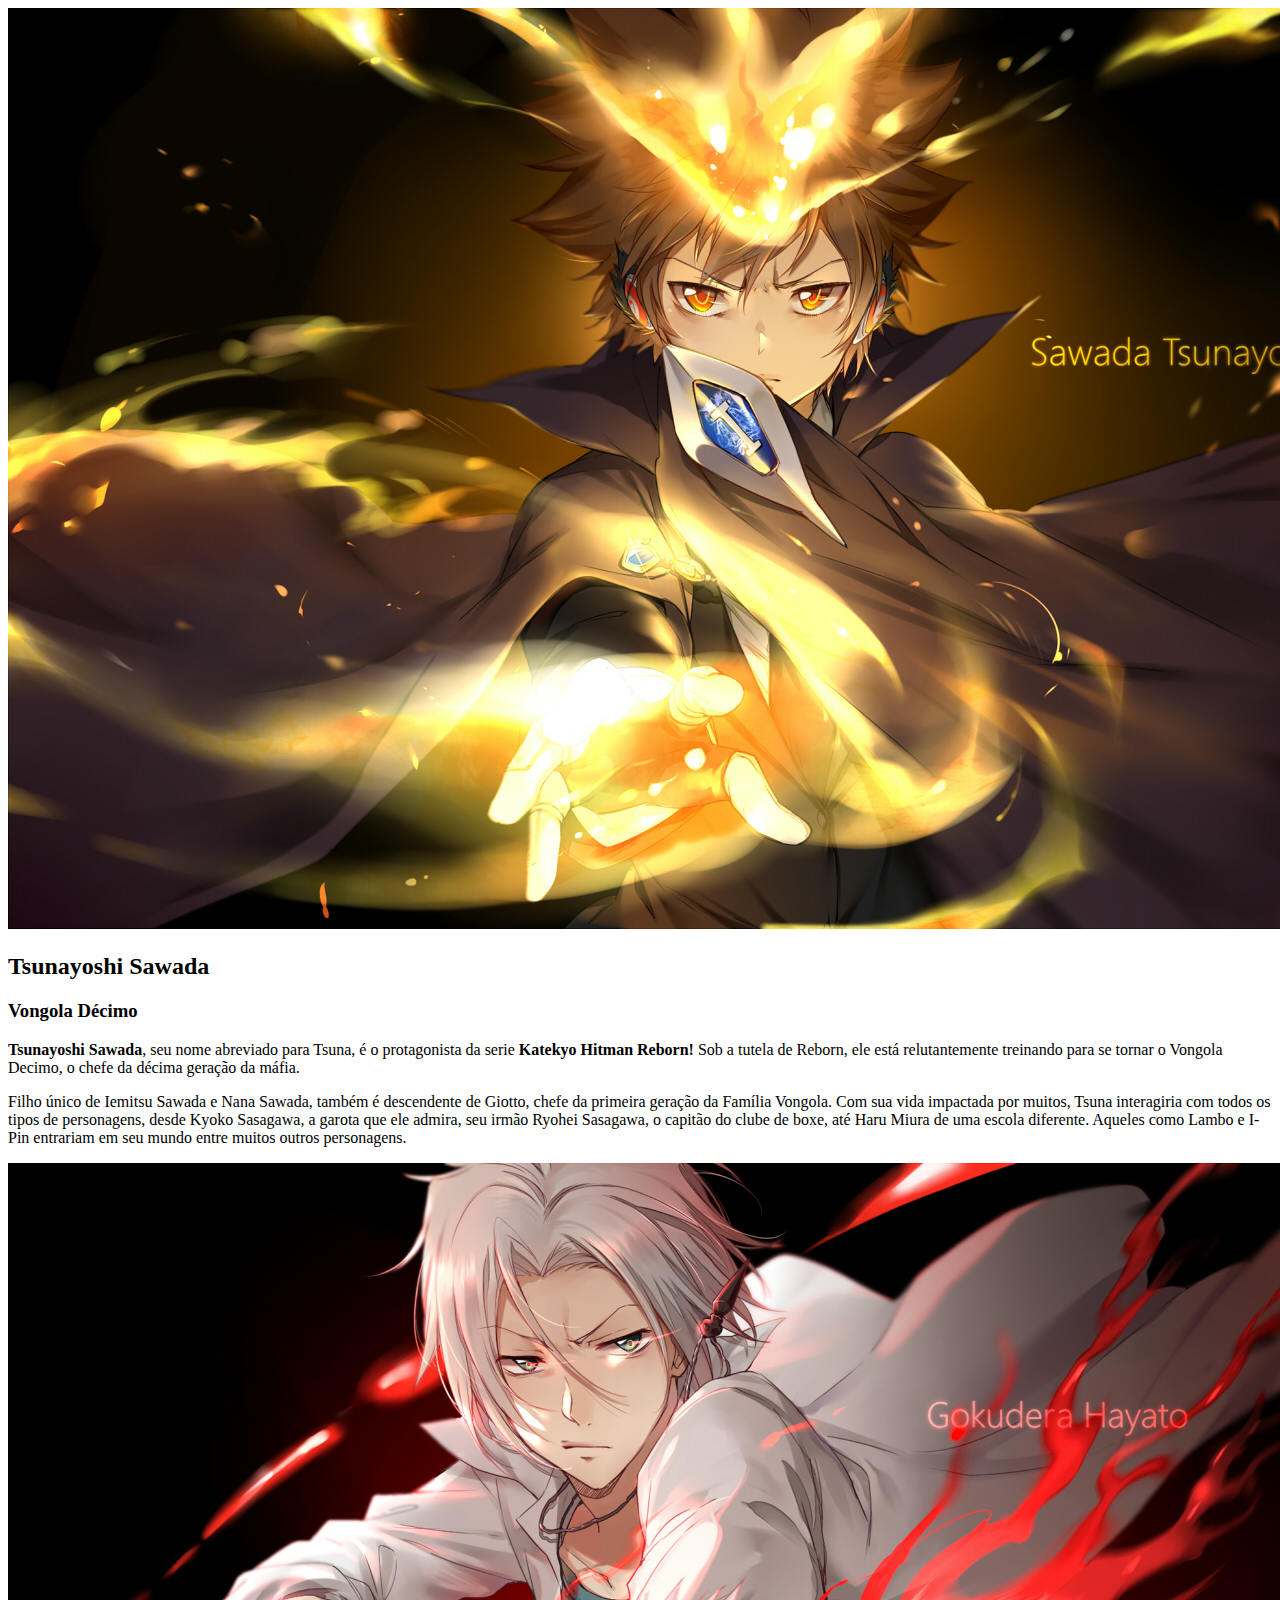
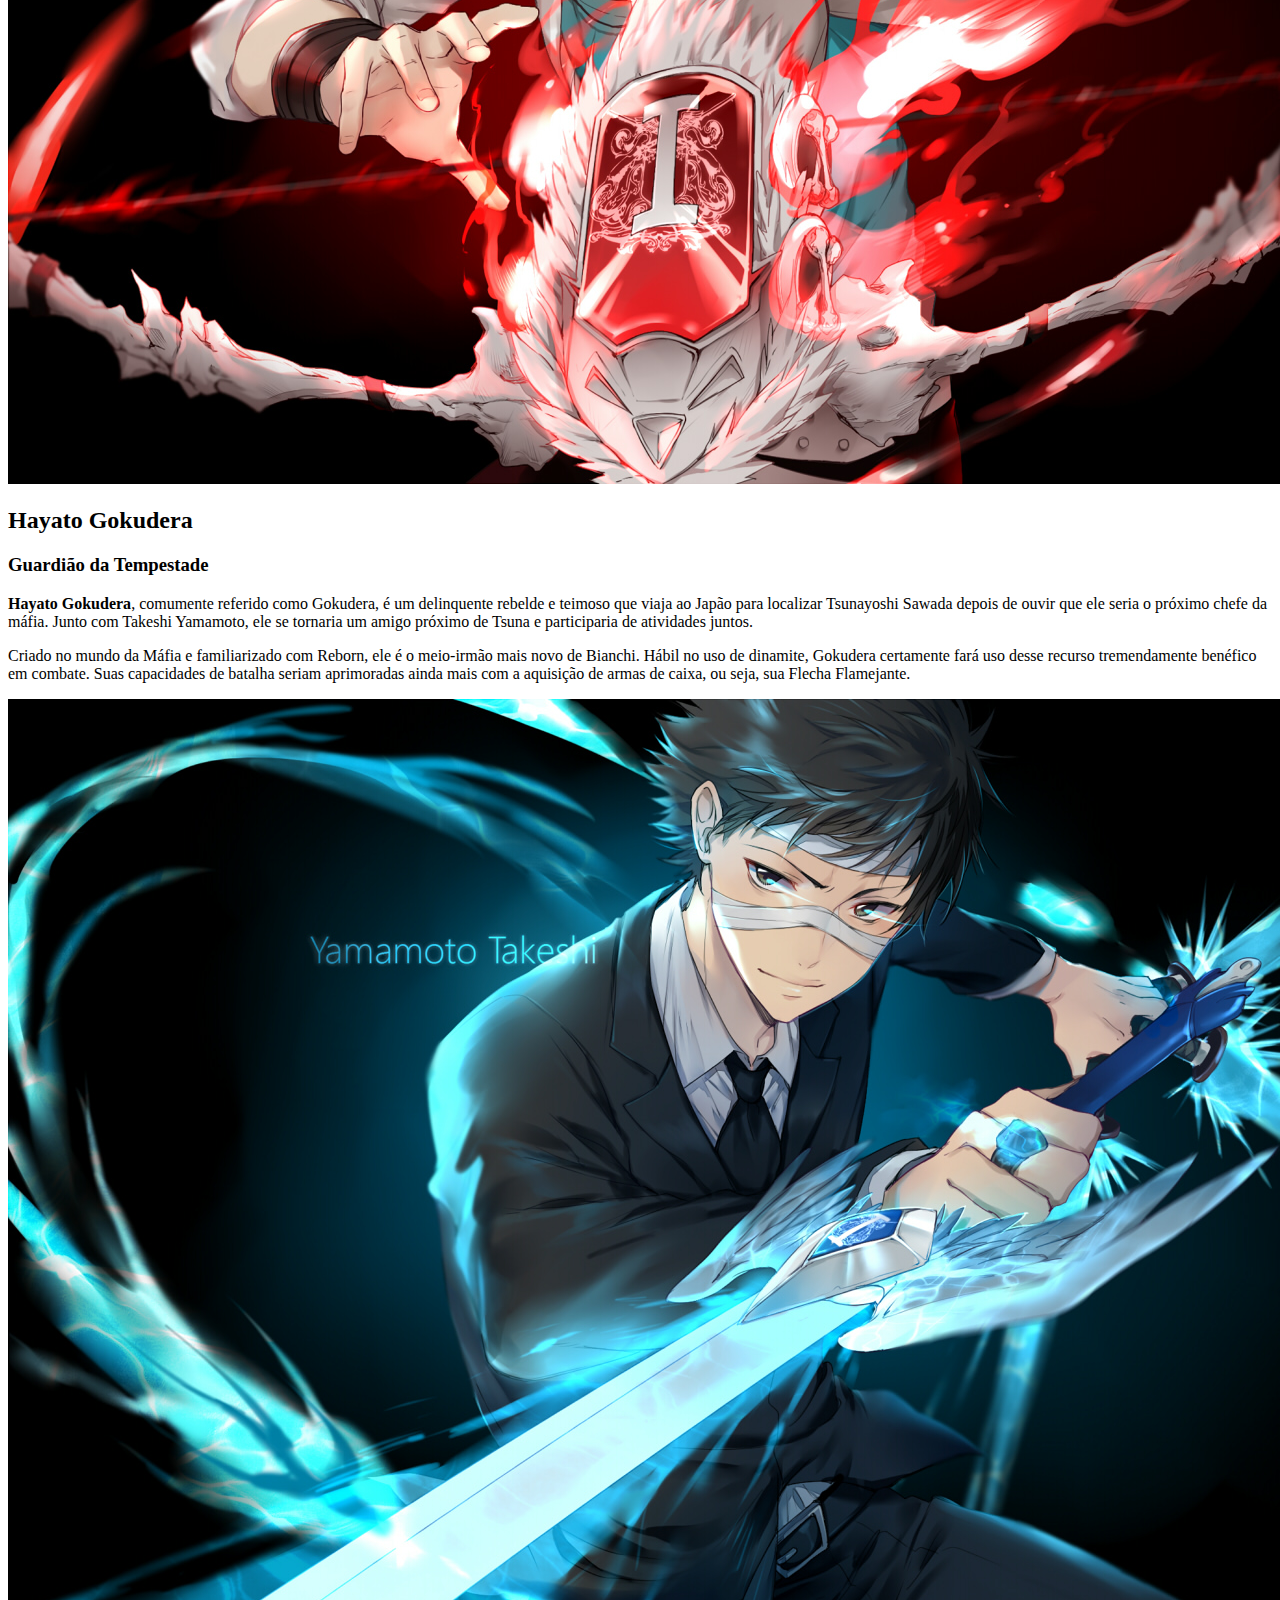
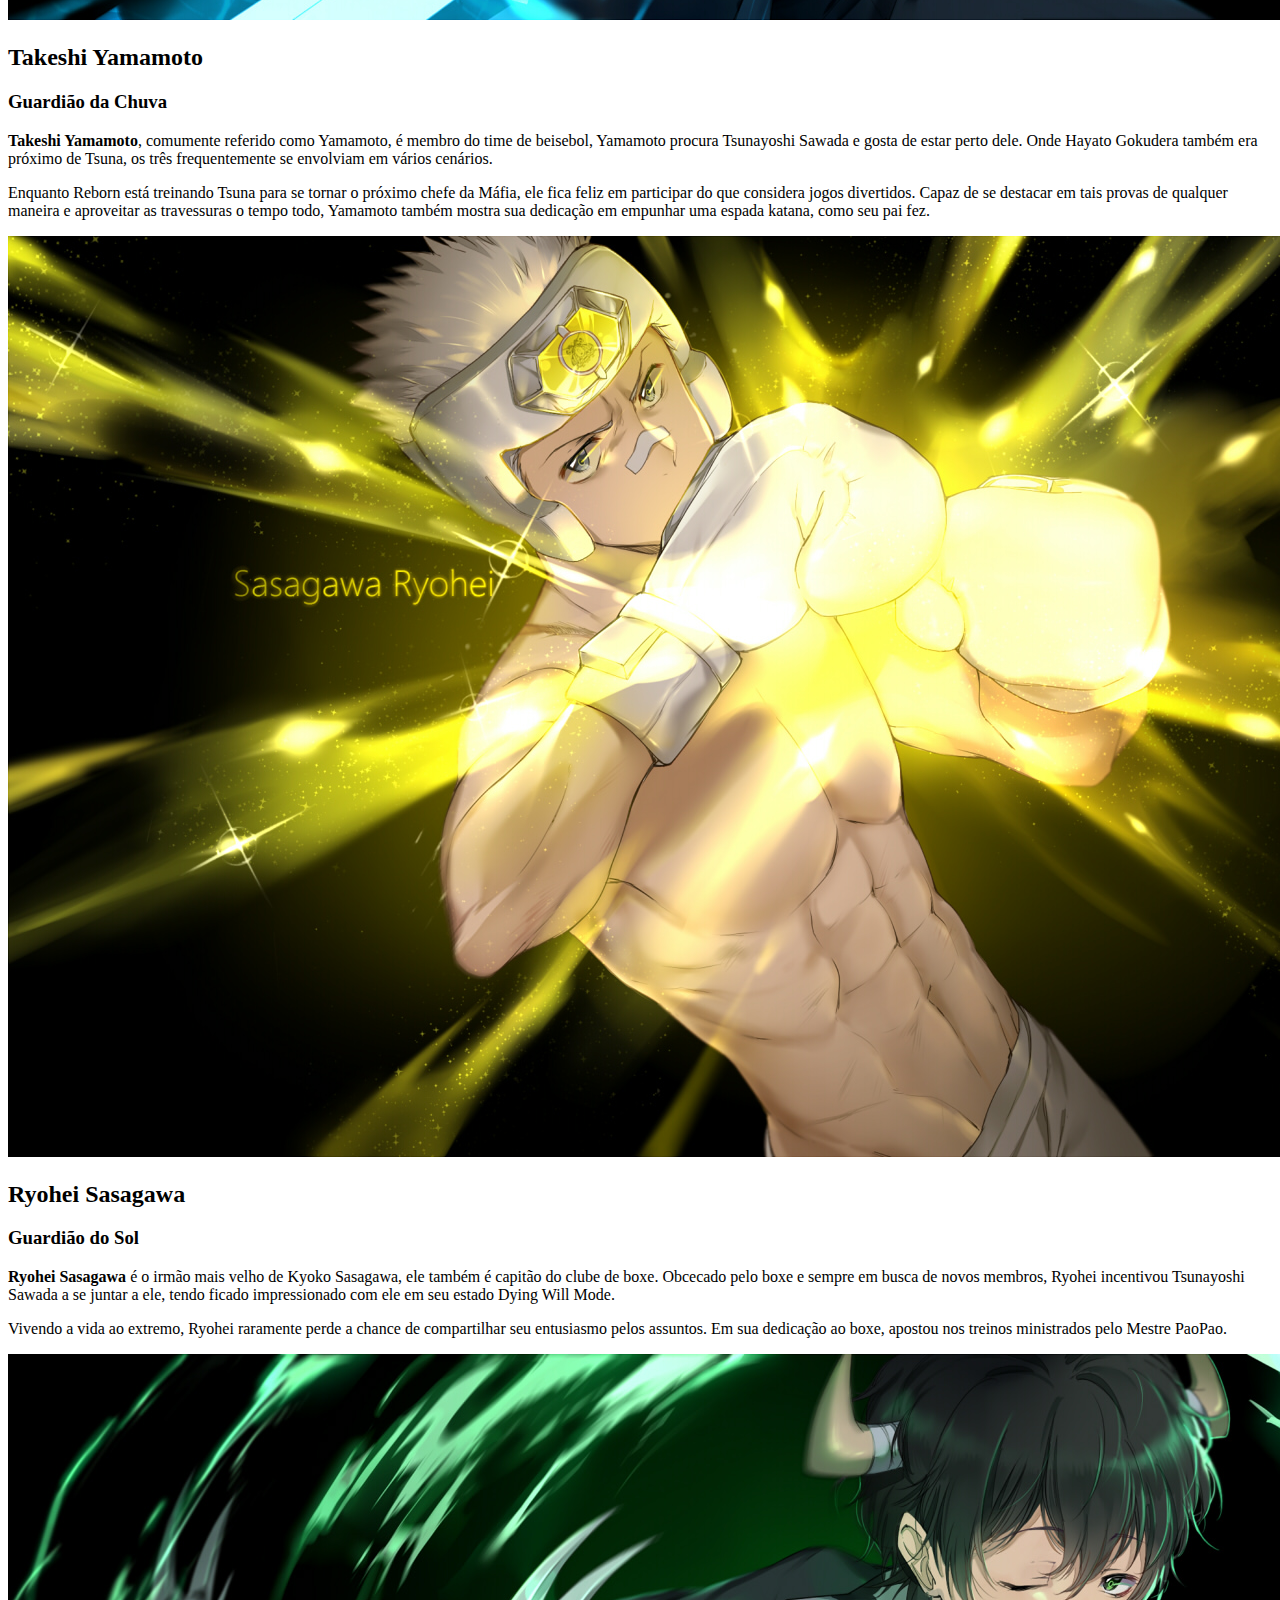
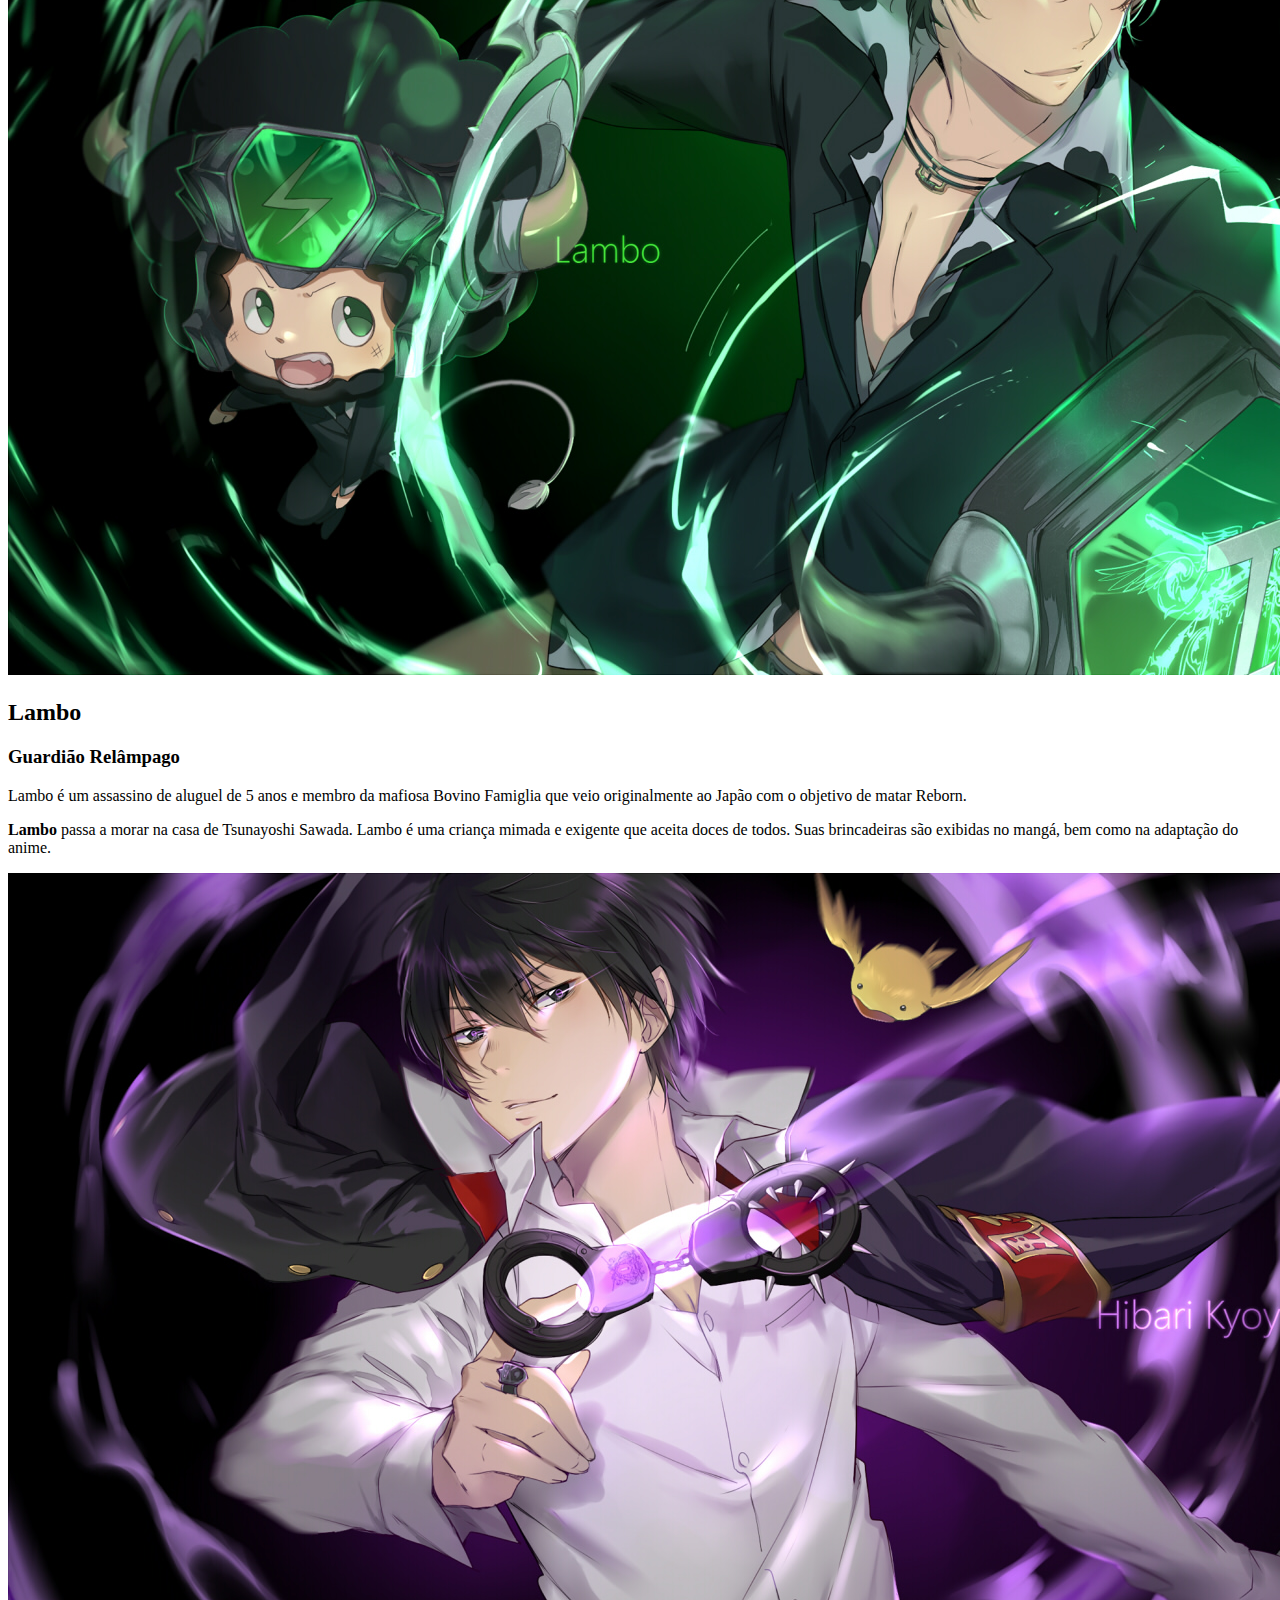
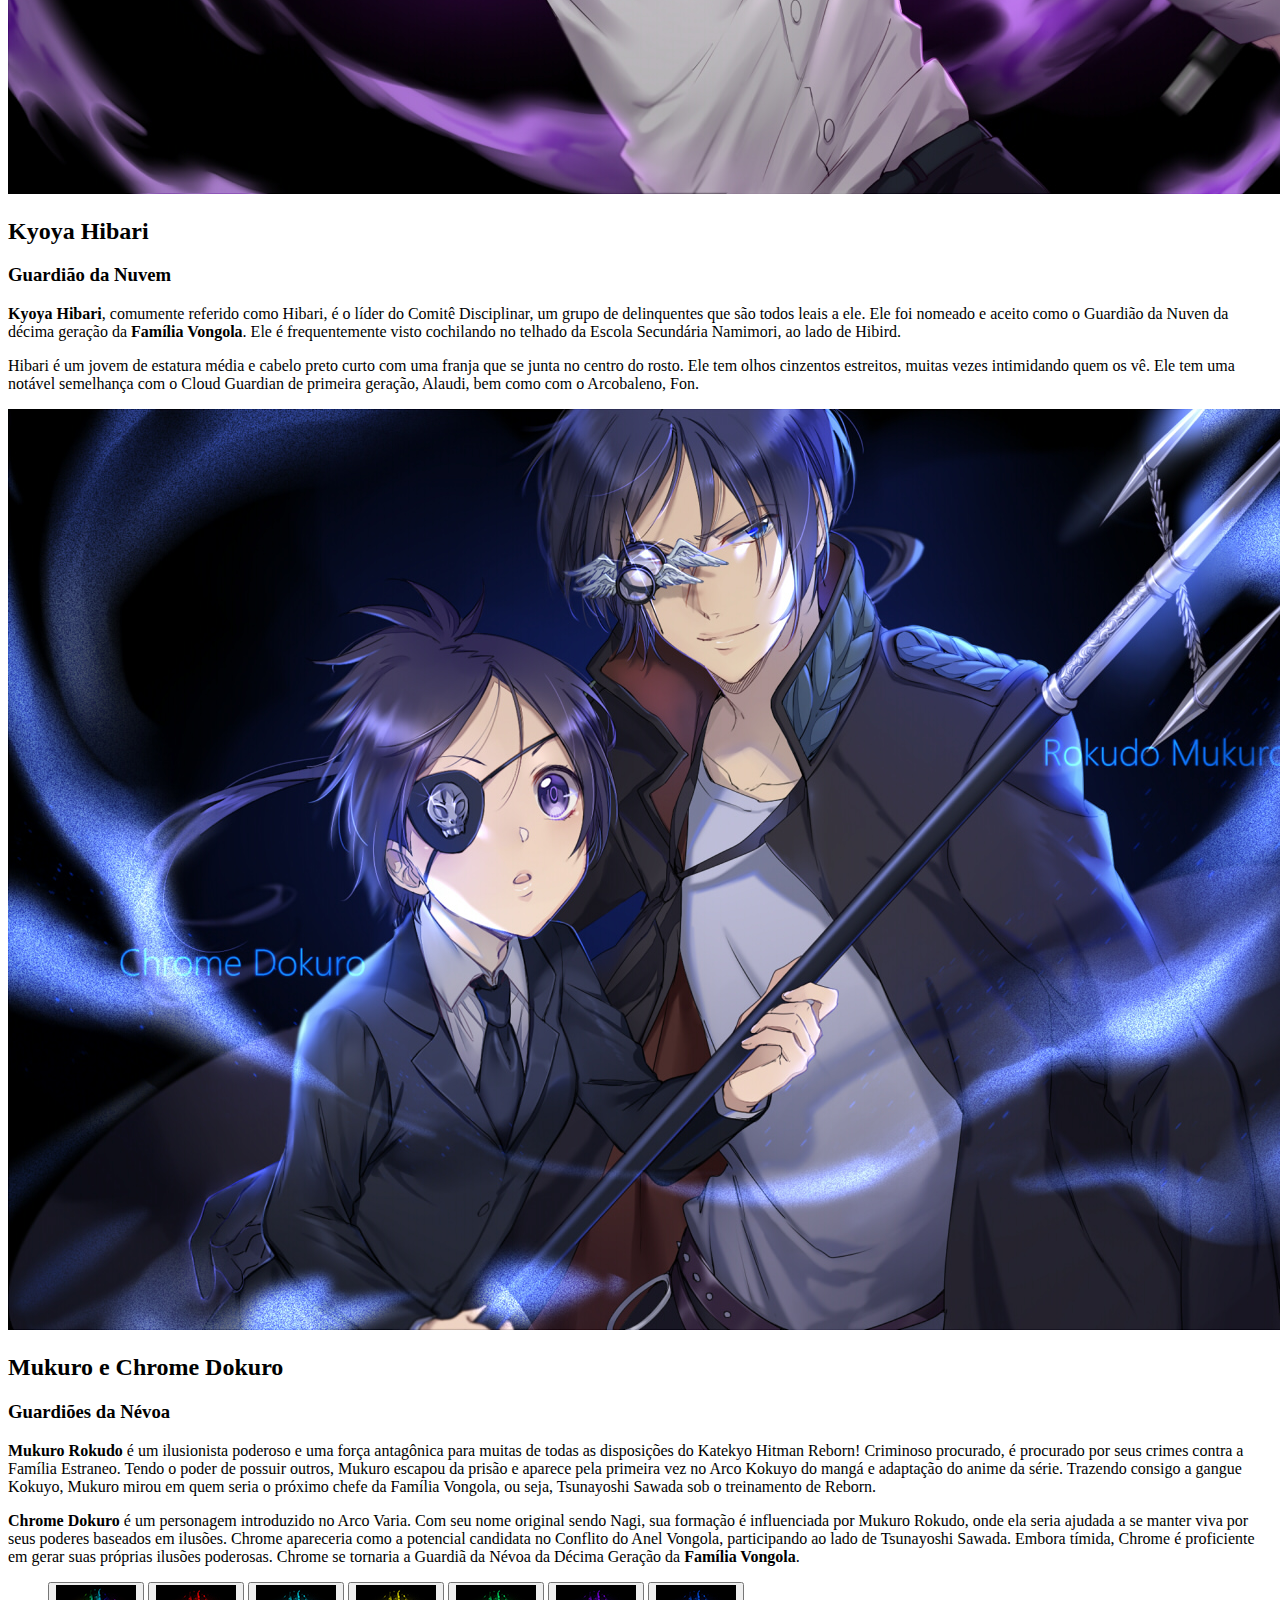
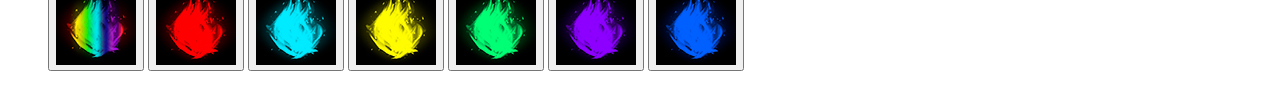
==== Vongola-Famiglia/index.html @ 7dabbf09 "atualizado" ====
<!DOCTYPE html>
<html lang="pt-br">
<head>
    <meta charset="UTF-8">
    <meta name="viewport" content="width=device-width, initial-scale=1.0">
    <title>Vangola Famiglia</title>
</head>
<body>
    <main class="personagens">
        <div>
            <img src="src/imagens/Sawada.Tsunayoshi.full.jpg" alt="Vangola décimo">
            <div class="conteudo">
            <i class="logo"></i>
            <h2 class="nome-personagem">Tsunayoshi Sawada</h2>
            <h3>Vongola Décimo</h3>
            <p class="descricao"><b>Tsunayoshi Sawada</b>, seu nome abreviado para Tsuna, é o protagonista da serie <b>Katekyo Hitman Reborn!</b> Sob a tutela de Reborn, ele está relutantemente treinando para se tornar o Vongola Decimo, o chefe da décima geração da máfia.</p>

            <p class="descricao">Filho único de Iemitsu Sawada e Nana Sawada, também é descendente de Giotto, chefe da primeira geração da Família Vongola. Com sua vida impactada por muitos, Tsuna interagiria com todos os tipos de personagens, desde Kyoko Sasagawa, a garota que ele admira, seu irmão Ryohei Sasagawa, o capitão do clube de boxe, até Haru Miura de uma escola diferente. Aqueles como Lambo e I-Pin entrariam em seu mundo entre muitos outros personagens.</p>
            </div>
        </div>

        <div>
            <img src="src/imagens/Gokudera.full.jpg" alt="Guardião da Tempestade">
            <div class="conteudo">
            <i class="logo"></i>
            <h2 class="nome-personagem">Hayato Gokudera</h2>
            <h3>Guardião da Tempestade</h3>
            <p class="descricao"><b>Hayato Gokudera</b>, comumente referido como Gokudera, é um delinquente rebelde e teimoso que viaja ao Japão para localizar Tsunayoshi Sawada depois de ouvir que ele seria o próximo chefe da máfia. Junto com Takeshi Yamamoto, ele se tornaria um amigo próximo de Tsuna e participaria de atividades juntos.</p>

            <p class="descricao">Criado no mundo da Máfia e familiarizado com Reborn, ele é o meio-irmão mais novo de Bianchi. Hábil no uso de dinamite, Gokudera certamente fará uso desse recurso tremendamente benéfico em combate. Suas capacidades de batalha seriam aprimoradas ainda mais com a aquisição de armas de caixa, ou seja, sua Flecha Flamejante.</p>
            </div>
        </div>

        <div>
            <img src="src/imagens/Yamamoto.full.jpg" alt="Guardião da Chuva">
            <div class="conteudo">
            <i class="logo"></i>
            <h2 class="nome-personagem">Takeshi Yamamoto</h2>
            <h3>Guardião da Chuva</h3>
            <p class="descricao"><b>Takeshi Yamamoto</b>, comumente referido como Yamamoto, é membro do time de beisebol, Yamamoto procura Tsunayoshi Sawada e gosta de estar perto dele. Onde Hayato Gokudera também era próximo de Tsuna, os três frequentemente se envolviam em vários cenários.</p>

            <p class="descricao">Enquanto Reborn está treinando Tsuna para se tornar o próximo chefe da Máfia, ele fica feliz em participar do que considera jogos divertidos. Capaz de se destacar em tais provas de qualquer maneira e aproveitar as travessuras o tempo todo, Yamamoto também mostra sua dedicação em empunhar uma espada katana, como seu pai fez.</p>
            </div>
        </div>

        <div>
            <img src="src/imagens/Sasagawa.full.jpg" alt="Guardião do Sol">
            <div class="conteudo">
            <i class="logo"></i>
            <h2 class="nome-personagem">Ryohei Sasagawa</h2>
            <h3>Guardião do Sol</h3>
            <p class="descricao"><b>Ryohei Sasagawa</b> é o irmão mais velho de Kyoko Sasagawa, ele também é capitão do clube de boxe. Obcecado pelo boxe e sempre em busca de novos membros, Ryohei incentivou Tsunayoshi Sawada a se juntar a ele, tendo ficado impressionado com ele em seu estado Dying Will Mode.</p>

            <p class="descricao">Vivendo a vida ao extremo, Ryohei raramente perde a chance de compartilhar seu entusiasmo pelos assuntos. Em sua dedicação ao boxe, apostou nos treinos ministrados pelo Mestre PaoPao.</p>
            </div>
        </div>

        <div>
            <img src="src/imagens/Lambo.full.jpg" alt="Guardião Relâmpago">
            <div class="conteudo">
            <i class="logo"></i>
            <h2 class="nome-personagem">Lambo</h2>
            <h3>Guardião Relâmpago</h3>
            <p class="descricao">Lambo é um assassino de aluguel de 5 anos e membro da mafiosa Bovino Famiglia que veio originalmente ao Japão com o objetivo de matar Reborn.</p>

            <p class="descricao"><b>Lambo</b> passa a morar na casa de Tsunayoshi Sawada. Lambo é uma criança mimada e exigente que aceita doces de todos. Suas brincadeiras são exibidas no mangá, bem como na adaptação do anime.</p>
            </div>
        </div>

        <div>
            <img src="src/imagens/Hibari.Kyoya.full.jpg" alt="Guardião da Nuvem">
            <div class="conteudo">
            <i class="logo"></i>
            <h2 class="nome-personagem">Kyoya Hibari</h2>
            <h3>Guardião da Nuvem</h3>
            <p class="descricao"><b>Kyoya Hibari</b>, comumente referido como Hibari, é o líder do Comitê Disciplinar, um grupo de delinquentes que são todos leais a ele. Ele foi nomeado e aceito como o Guardião da Nuven da décima geração da <b>Família Vongola</b>. Ele é frequentemente visto cochilando no telhado da Escola Secundária Namimori, ao lado de Hibird.</p>

            <p class="descricao">Hibari é um jovem de estatura média e cabelo preto curto com uma franja que se junta no centro do rosto. Ele tem olhos cinzentos estreitos, muitas vezes intimidando quem os vê. Ele tem uma notável semelhança com o Cloud Guardian de primeira geração, Alaudi, bem como com o Arcobaleno, Fon.</p>
            </div>
        </div>

        <div>
            <img src="src/imagens/Mukuro-Chrome.Dokuro.full.jpg" alt="Guardiões da Névoa">
            <div class="conteudo">
            <i class="logo"></i>
            <h2 class="nome-personagem">Mukuro e Chrome Dokuro</h2>
            <h3>Guardiões da Névoa</h3>
            <p class="descricao"><b>Mukuro Rokudo</b> é um ilusionista poderoso e uma força antagônica para muitas de todas as disposições do Katekyo Hitman Reborn! Criminoso procurado, é procurado por seus crimes contra a Família Estraneo.
            Tendo o poder de possuir outros, Mukuro escapou da prisão e aparece pela primeira vez no Arco Kokuyo do mangá e adaptação do anime da série. Trazendo consigo a gangue Kokuyo, Mukuro mirou em quem seria o próximo chefe da Família Vongola, ou seja, Tsunayoshi Sawada sob o treinamento de Reborn.</p>

            <p class="descricao"><b>Chrome Dokuro</b> é um personagem introduzido no Arco Varia. Com seu nome original sendo Nagi, sua formação é influenciada por Mukuro Rokudo, onde ela seria ajudada a se manter viva por seus poderes baseados em ilusões. Chrome apareceria como a potencial candidata no Conflito do Anel Vongola, participando ao lado de Tsunayoshi Sawada.
            Embora tímida, Chrome é proficiente em gerar suas próprias ilusões poderosas. Chrome se tornaria a Guardiã da Névoa da Décima Geração da <b>Família Vongola</b>.</p>
            </div>
        </div>
    </main>

    <ul class="botoes">
        <li">
            <button class="botao">
                <img src="src/imagens.botao/Tsuna.jpg" alt="Chama do Céu">
            </button>
        </li>

        <li">
            <button class="botao">
                <img src="src/imagens.botao/Gokudera.jpg" alt="Tempestade">
            </button>
        </li>

        <li">
            <button class="botao">
                <img src="src/imagens.botao/Yamamoto.jpg" alt="Chuva">
            </button>
        </li>

        <li">
            <button class="botao">
                <img src="src/imagens.botao/Sasagawa.jpg" alt="Sol">
            </button>
        </li>

        <li">
            <button class="botao">
                <img src="src/imagens.botao/Lambo.jpg" alt="Relâmpago">
            </button>
        </li>

        <li">
            <button class="botao">
                <img src="src/imagens.botao/Hibari.jpg" alt="Nuvem">
            </button>
        </li>

        <li">
            <button class="botao">
                <img src="src/imagens.botao/Mokuero-Chrome.jpg" alt="Névoa">
            </button>
        </li>
    </ul>
</body>
</html>
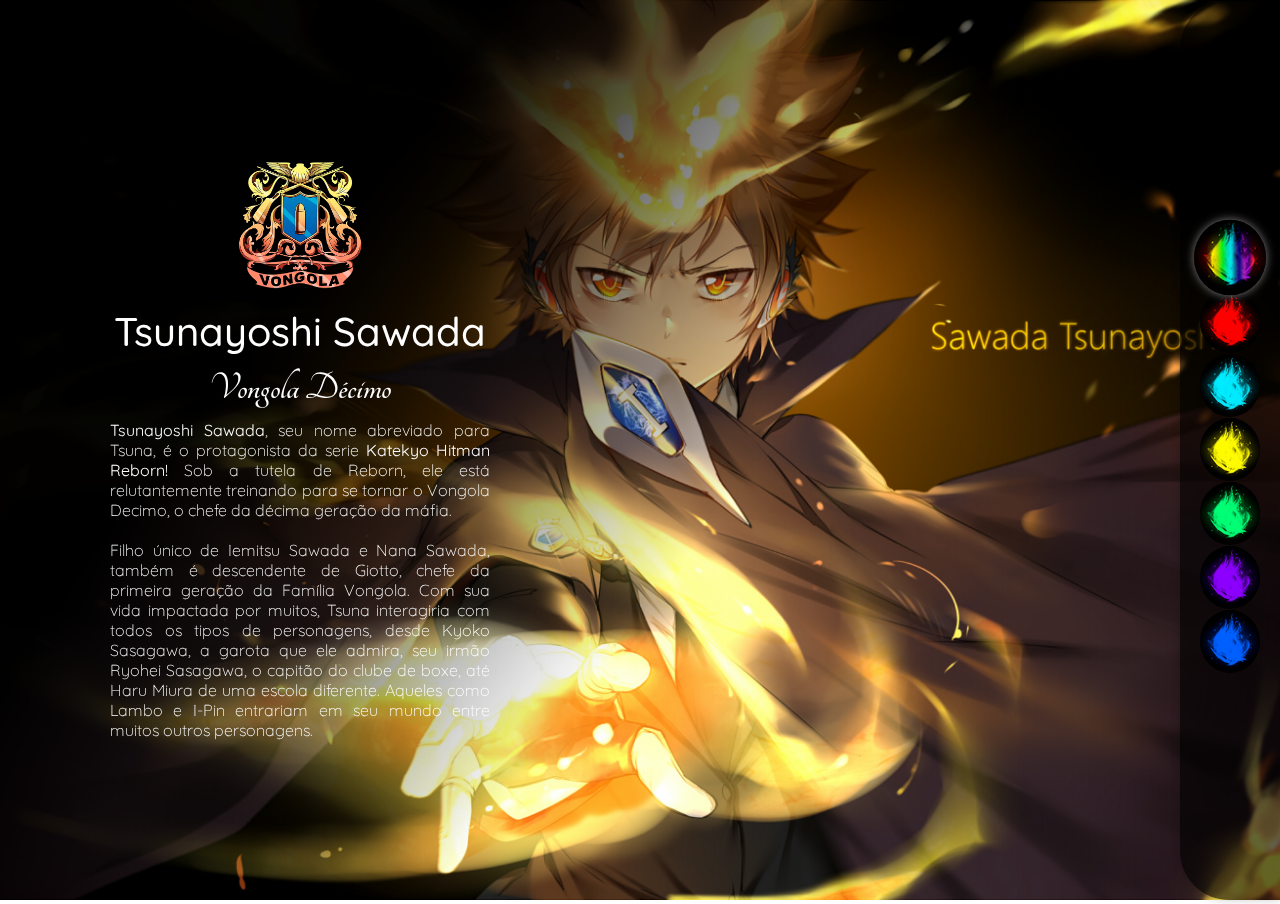
==== commit 1f43d781: "projeto finalizado" ====
--- a/Vongola-Famiglia/index.html
+++ b/Vongola-Famiglia/index.html
@@ -4,87 +4,90 @@
     <meta charset="UTF-8">
     <meta name="viewport" content="width=device-width, initial-scale=1.0">
     <title>Vangola Famiglia</title>
+    <link rel="shortcut icon" href="src/imagens/Logo.vangola.jpg" type="image/x-icon">
+    <link rel="stylesheet" href="src/css/style.css">
+    <link rel="stylesheet" href="src/css/responsivo.css">
 </head>
 <body>
     <main class="personagens">
-        <div>
-            <img src="src/imagens/Sawada.Tsunayoshi.full.jpg" alt="Vangola décimo">
+        <div class="personagem selecionado">
+            <img class="imagem" src="src/imagens/Sawada.Tsunayoshi.full.jpg" alt="Vangola décimo">
             <div class="conteudo">
             <i class="logo"></i>
             <h2 class="nome-personagem">Tsunayoshi Sawada</h2>
-            <h3>Vongola Décimo</h3>
+            <h3 class="titulo-personagem">Vongola Décimo</h3>
             <p class="descricao"><b>Tsunayoshi Sawada</b>, seu nome abreviado para Tsuna, é o protagonista da serie <b>Katekyo Hitman Reborn!</b> Sob a tutela de Reborn, ele está relutantemente treinando para se tornar o Vongola Decimo, o chefe da décima geração da máfia.</p>
 
             <p class="descricao">Filho único de Iemitsu Sawada e Nana Sawada, também é descendente de Giotto, chefe da primeira geração da Família Vongola. Com sua vida impactada por muitos, Tsuna interagiria com todos os tipos de personagens, desde Kyoko Sasagawa, a garota que ele admira, seu irmão Ryohei Sasagawa, o capitão do clube de boxe, até Haru Miura de uma escola diferente. Aqueles como Lambo e I-Pin entrariam em seu mundo entre muitos outros personagens.</p>
             </div>
         </div>
 
-        <div>
-            <img src="src/imagens/Gokudera.full.jpg" alt="Guardião da Tempestade">
+        <div class="personagem">
+            <img class="imagem" src="src/imagens/Gokudera.full.jpg" alt="Guardião da Tempestade">
             <div class="conteudo">
             <i class="logo"></i>
             <h2 class="nome-personagem">Hayato Gokudera</h2>
-            <h3>Guardião da Tempestade</h3>
+            <h3 class="titulo-personagem">Guardião da Tempestade</h3>
             <p class="descricao"><b>Hayato Gokudera</b>, comumente referido como Gokudera, é um delinquente rebelde e teimoso que viaja ao Japão para localizar Tsunayoshi Sawada depois de ouvir que ele seria o próximo chefe da máfia. Junto com Takeshi Yamamoto, ele se tornaria um amigo próximo de Tsuna e participaria de atividades juntos.</p>
 
             <p class="descricao">Criado no mundo da Máfia e familiarizado com Reborn, ele é o meio-irmão mais novo de Bianchi. Hábil no uso de dinamite, Gokudera certamente fará uso desse recurso tremendamente benéfico em combate. Suas capacidades de batalha seriam aprimoradas ainda mais com a aquisição de armas de caixa, ou seja, sua Flecha Flamejante.</p>
             </div>
         </div>
 
-        <div>
-            <img src="src/imagens/Yamamoto.full.jpg" alt="Guardião da Chuva">
+        <div class="personagem">
+            <img class="imagem" src="src/imagens/Yamamoto.full.jpg" alt="Guardião da Chuva">
             <div class="conteudo">
             <i class="logo"></i>
             <h2 class="nome-personagem">Takeshi Yamamoto</h2>
-            <h3>Guardião da Chuva</h3>
+            <h3 class="titulo-personagem">Guardião da Chuva</h3>
             <p class="descricao"><b>Takeshi Yamamoto</b>, comumente referido como Yamamoto, é membro do time de beisebol, Yamamoto procura Tsunayoshi Sawada e gosta de estar perto dele. Onde Hayato Gokudera também era próximo de Tsuna, os três frequentemente se envolviam em vários cenários.</p>
 
             <p class="descricao">Enquanto Reborn está treinando Tsuna para se tornar o próximo chefe da Máfia, ele fica feliz em participar do que considera jogos divertidos. Capaz de se destacar em tais provas de qualquer maneira e aproveitar as travessuras o tempo todo, Yamamoto também mostra sua dedicação em empunhar uma espada katana, como seu pai fez.</p>
             </div>
         </div>
 
-        <div>
-            <img src="src/imagens/Sasagawa.full.jpg" alt="Guardião do Sol">
+        <div class="personagem">
+            <img class="imagem" src="src/imagens/Sasagawa.full.jpg" alt="Guardião do Sol">
             <div class="conteudo">
             <i class="logo"></i>
             <h2 class="nome-personagem">Ryohei Sasagawa</h2>
-            <h3>Guardião do Sol</h3>
+            <h3 class="titulo-personagem">Guardião do Sol</h3>
             <p class="descricao"><b>Ryohei Sasagawa</b> é o irmão mais velho de Kyoko Sasagawa, ele também é capitão do clube de boxe. Obcecado pelo boxe e sempre em busca de novos membros, Ryohei incentivou Tsunayoshi Sawada a se juntar a ele, tendo ficado impressionado com ele em seu estado Dying Will Mode.</p>
 
             <p class="descricao">Vivendo a vida ao extremo, Ryohei raramente perde a chance de compartilhar seu entusiasmo pelos assuntos. Em sua dedicação ao boxe, apostou nos treinos ministrados pelo Mestre PaoPao.</p>
             </div>
         </div>
 
-        <div>
-            <img src="src/imagens/Lambo.full.jpg" alt="Guardião Relâmpago">
+        <div class="personagem">
+            <img class="imagem" src="src/imagens/Lambo.full.jpg" alt="Guardião Relâmpago">
             <div class="conteudo">
             <i class="logo"></i>
             <h2 class="nome-personagem">Lambo</h2>
-            <h3>Guardião Relâmpago</h3>
+            <h3 class="titulo-personagem">Guardião Relâmpago</h3>
             <p class="descricao">Lambo é um assassino de aluguel de 5 anos e membro da mafiosa Bovino Famiglia que veio originalmente ao Japão com o objetivo de matar Reborn.</p>
 
             <p class="descricao"><b>Lambo</b> passa a morar na casa de Tsunayoshi Sawada. Lambo é uma criança mimada e exigente que aceita doces de todos. Suas brincadeiras são exibidas no mangá, bem como na adaptação do anime.</p>
             </div>
         </div>
 
-        <div>
-            <img src="src/imagens/Hibari.Kyoya.full.jpg" alt="Guardião da Nuvem">
+        <div class="personagem">
+            <img class="imagem" src="src/imagens/Hibari.Kyoya.full.jpg" alt="Guardião da Nuvem">
             <div class="conteudo">
             <i class="logo"></i>
             <h2 class="nome-personagem">Kyoya Hibari</h2>
-            <h3>Guardião da Nuvem</h3>
+            <h3 class="titulo-personagem">Guardião da Nuvem</h3>
             <p class="descricao"><b>Kyoya Hibari</b>, comumente referido como Hibari, é o líder do Comitê Disciplinar, um grupo de delinquentes que são todos leais a ele. Ele foi nomeado e aceito como o Guardião da Nuven da décima geração da <b>Família Vongola</b>. Ele é frequentemente visto cochilando no telhado da Escola Secundária Namimori, ao lado de Hibird.</p>
 
             <p class="descricao">Hibari é um jovem de estatura média e cabelo preto curto com uma franja que se junta no centro do rosto. Ele tem olhos cinzentos estreitos, muitas vezes intimidando quem os vê. Ele tem uma notável semelhança com o Cloud Guardian de primeira geração, Alaudi, bem como com o Arcobaleno, Fon.</p>
             </div>
         </div>
 
-        <div>
-            <img src="src/imagens/Mukuro-Chrome.Dokuro.full.jpg" alt="Guardiões da Névoa">
+        <div class="personagem">
+            <img class="imagem" src="src/imagens/Mukuro-Chrome.Dokuro.full.jpg" alt="Guardiões da Névoa">
             <div class="conteudo">
             <i class="logo"></i>
             <h2 class="nome-personagem">Mukuro e Chrome Dokuro</h2>
-            <h3>Guardiões da Névoa</h3>
+            <h3 class="titulo-personagem">Guardiões da Névoa</h3>
             <p class="descricao"><b>Mukuro Rokudo</b> é um ilusionista poderoso e uma força antagônica para muitas de todas as disposições do Katekyo Hitman Reborn! Criminoso procurado, é procurado por seus crimes contra a Família Estraneo.
             Tendo o poder de possuir outros, Mukuro escapou da prisão e aparece pela primeira vez no Arco Kokuyo do mangá e adaptação do anime da série. Trazendo consigo a gangue Kokuyo, Mukuro mirou em quem seria o próximo chefe da Família Vongola, ou seja, Tsunayoshi Sawada sob o treinamento de Reborn.</p>
 
@@ -96,7 +99,7 @@
 
     <ul class="botoes">
         <li">
-            <button class="botao">
+            <button class="botao selecionado">
                 <img src="src/imagens.botao/Tsuna.jpg" alt="Chama do Céu">
             </button>
         </li>
@@ -137,5 +140,7 @@
             </button>
         </li>
     </ul>
+
+    <script src="./src/js/script.js"></script>
 </body>
 </html>--- a/Vongola-Famiglia/src/css/style.css
+++ b/Vongola-Famiglia/src/css/style.css
@@ -0,0 +1,131 @@
+@charset "UTF-8";
+
+@import url('https://fonts.googleapis.com/css2?family=Quicksand:wght@300;500&family=Tangerine:wght@700&display=swap');
+
+* {
+    margin: 0px;
+    padding: 0px;
+    box-sizing: border-box;
+}
+
+ul {
+    list-style: none;
+}
+
+body {
+    overflow: hidden;
+}
+
+main::after {
+    content: "";
+    position: fixed;
+    top: 0;
+    left: 0;
+    min-height: 100vh;
+    width: 80vw;
+
+    background: linear-gradient(-233deg, #000000fa 30%, rgba(0, 0, 0, 0) 65%) no-repeat;
+}
+
+main .personagem {
+    display: none;
+    height: 100vh;
+}
+
+main .personagem.selecionado {
+    display: block;
+}
+
+main .personagem .imagem {
+    width: 100%;
+    height: 100%;
+    object-fit: cover;
+}
+
+.conteudo {
+    position: absolute;
+    top: 0px;
+    left: 100px;
+    display: flex;
+    flex-direction: column;
+    justify-content: center;
+    min-height: 100vh;
+    max-width: 400px;
+    z-index: 1;
+}
+
+.conteudo .nome-personagem {
+    color: #ffffff;
+    font-size: 40px;
+    font-family: "Quicksand";
+    font-weight: 500;
+    text-align: center;
+}
+
+.conteudo .titulo-personagem {
+    color: #ffffff;
+    font-size: 40px;
+    font-family: "Tangerine";
+    font-weight: 700;
+    text-align: center;
+    padding-top: 10px;
+}
+
+.conteudo .descricao {
+    color: #ffffff;
+    font-family: "Quicksand";
+    font-weight: 300;
+    line-height: 20px;
+    text-align: justify;
+    padding: 10px;
+}
+
+.conteudo .logo {
+    background-image: url("../imagens/Logo.vangola.png");
+    background-size: contain;
+    background-repeat: no-repeat;
+    background-position: center;
+    height: 150px;
+    width: 100%;
+    margin-bottom: 5px;
+}
+
+.botoes {
+    position: fixed;
+    top: 0;
+    right: 0;
+    display: flex;
+    flex-direction: column;
+    min-height: 100vh;
+    width: 100px;
+    justify-content: center;
+    align-items: center;
+    gap: 10px;
+    background-color: rgba(0, 0, 0, 0.61);
+    z-index: 2;
+    padding: 20px;
+    box-shadow: 0 0 10px rgba(0, 0, 0, 0.2);
+    border-top-left-radius: 49px; 
+    border-bottom-left-radius: 49px;
+}
+
+
+.botoes .botao {
+    border: none;
+    background: #000000;
+    cursor: pointer;
+    border-radius: 50%;
+    overflow: hidden; 
+    transition: transform 0.2s ease, box-shadow 0.2s ease; 
+}
+
+.botoes .botao img {
+    width: 100%;
+    height: 100%;
+    object-fit: cover;
+}
+
+.botoes .botao.selecionado {
+    transform: scale(1.2);
+    box-shadow: 0 0 8px rgba(255, 255, 255, 0.5); 
+}
--- a/Vongola-Famiglia/src/css/responsivo.css
+++ b/Vongola-Famiglia/src/css/responsivo.css
@@ -0,0 +1,83 @@
+@charset "UTF-8";
+
+@media (max-width: 769px) {
+    main::after {
+        background: linear-gradient(0deg, #000 20%, rgba(0, 0, 0, 0.00) 65%) no-repeat;
+        width: 100vw;
+    }
+
+    main .personagem .imagem {
+        height: 85%;
+    }
+
+    .conteudo {
+        justify-content: flex-end;
+        left: 0;
+        top: -10%;
+        max-width: 100vw;
+        padding: 30px;
+    }
+
+    .conteudo .logo {
+        display: none;
+    }
+
+    .conteudo .nome-personagem {
+        font-size: 30px;
+    }
+
+    .conteudo .titulo-personagem {
+        font-size: 35px;
+    }
+
+    .conteudo .descricao {
+        max-width: 700px;
+    }
+
+    .botoes {
+        flex-direction: row;
+        align-items: flex-end;
+        width: 100%;
+        padding: 30px;
+    }
+
+    .botoes .botao img {
+        max-width: 45px;
+    }
+}
+
+@media (max-width: 425px) {
+    main .personagem .imagem {
+        height: auto;
+    }
+
+    body {
+        background-color: black;
+    }
+
+
+    .conteudo .logo {
+        display: none;
+    }
+
+    .conteudo {
+        top: -15%;
+    }
+
+    .conteudo .nome-personagem {
+        font-size: 24px;
+    }
+
+    .conteudo .titulo-personagem {
+        font-size: 24px;
+    }
+
+    .botoes {
+        padding: 11px;
+        top: -3%;
+    }
+
+    .botoes .botao img {
+        max-width: 35px;
+    }
+}